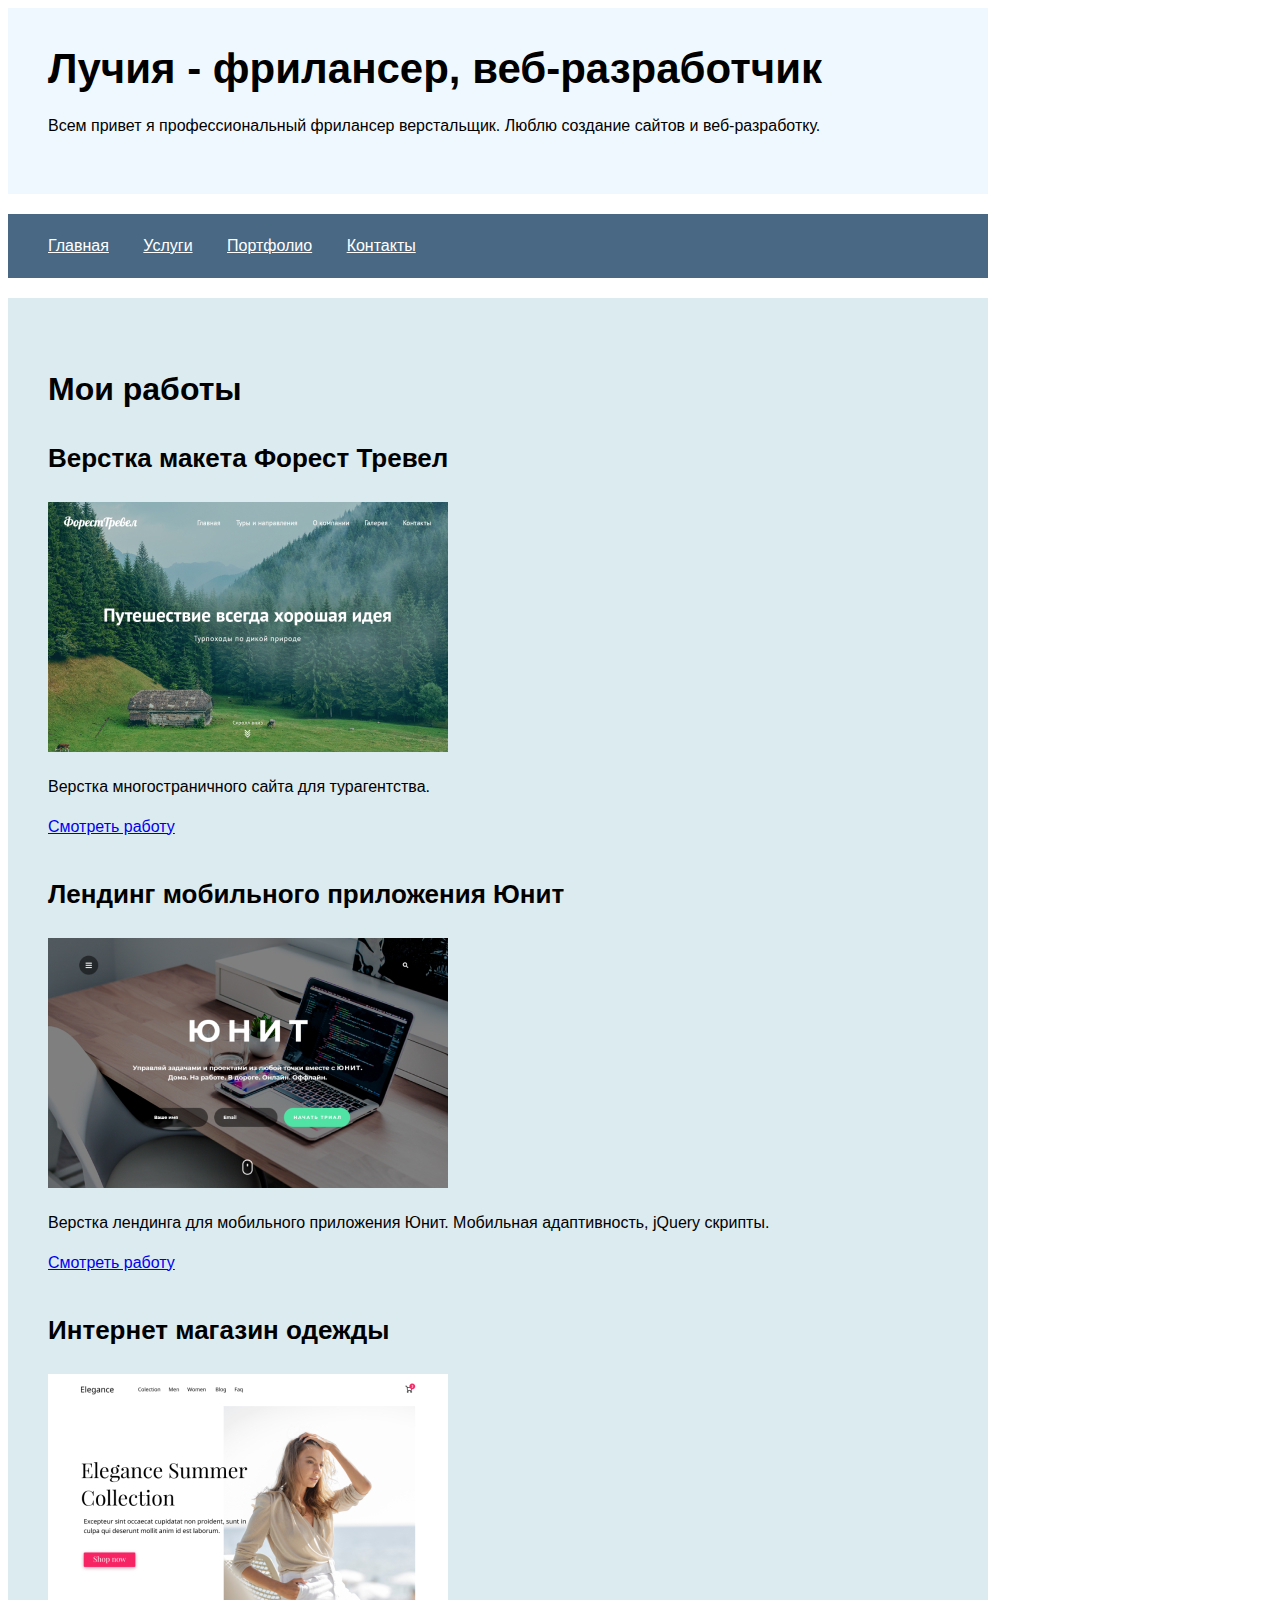
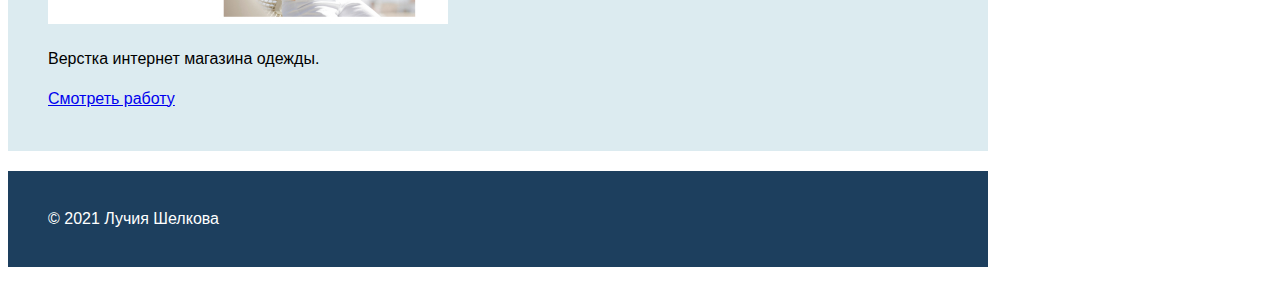
==== portfolio.html @ b4e0a8b3 "start-project" ====
<!DOCTYPE html>
<html lang="ru">
<head>
  <meta charset="UTF-8">
  <meta name="viewport" content="width=device-width, initial-scale=1.0">
  <title>Портфолио</title>
  <link rel="stylesheet" href="./css/main.css">
</head>

<body>
  <header class="header">
    <h1>Лучия - фрилансер, веб-разработчик</h1>
    <p>Всем привет я профессиональный фрилансер верстальщик.
      Люблю создание сайтов и веб-разработку.</p>
  </header>

  <nav class="nav">
    <a href="index.html">Главная</a>
    <a href="services.html">Услуги</a>
    <a href="portfolio.html">Портфолио</a>
    <a href="contact.html">Контакты</a>
  </nav>

  <main class="main">

    <h2>Мои работы</h2>
    
  <article> 
    <h3>Верстка макета Форест Тревел</h3>
    <img src="./img/portfolio/forest-travel.jpg" alt="фото путешествия">
    <p>Верстка многостраничного сайта для турагентства.</p>
    <a href="#">Смотреть работу</a>
  </article>

  <article> 
    <h3>Лендинг мобильного приложения Юнит</h3>
    <img src="./img/portfolio/unit.jpg" alt="фото приложения Юнит">
    <p>Верстка лендинга для мобильного приложения Юнит. Мобильная адаптивность,
    jQuery скрипты.</p>
    <a href="#">Смотреть работу</a>
  </article>  

  <article> 
    <h3>Интернет магазин одежды</h3>
    <img src="./img/portfolio/elegance.jpg" alt="фото интернет магазина">
    <p>Верстка интернет магазина одежды.</p>
    <a href="#">Смотреть работу</a>
  </article>

  </main>

  <footer class="footer">
    <p>© 2021 Лучия Шелкова</p>
  </footer>
 
</body>
</html>
---- css/main.css ----
body {
  font-family: Arial, sans-serif;
  line-height: 1.5;
}

.header {
  padding: 40px;
  width: 900px;

  background-color: #f0f8ff;
  color: black;
}

h1 {
  margin-top: 0;
  margin-bottom: 24px;

  font-size: 42px;
  line-height: 1;
}

h2 {
  margin-bottom: 24px;
  font-size: 32px;
}

h3 {
  margin-bottom: 24px;
  font-size: 26px;
}

.nav {
  margin-top: 20px;
  margin-bottom: 20px;

  padding-top: 20px;
  padding-bottom: 20px;
  padding-left: 40px;
  padding-right: 40px;

  width: 900px;

  background-color: #496883;
  color: #fff;
}

.nav a {
  margin-right: 30px;
  color: #fff;
}

.nav a:last-child {
  margin-right: 0;
}

.main {
  margin-top: 20px;
  margin-bottom: 20px;

  padding: 40px;
  width: 900px;

  background-color: #dcebf0;
}

p {
  font-size: 16px;
  line-height: 1.5;
}

blockquote {
  margin-top: 40px;
  margin-bottom: 40px;
  margin-left: 0;
  margin-right: 0;

  padding-top: 15px;
  padding-bottom: 15px;
  padding-left: 40px;
  padding-right: 40px;

  border-left: 3px solid #f24137;

  font-size: 18px;
  line-height: 1.5;
}

article {
  margin-top: 36px;
}

article:first-of-type {
  margin-top: 0;
}

.footer {
  margin-top: 20px;
  margin-bottom: 20px;

  padding-top: 20px;
  padding-bottom: 20px;
  padding-left: 40px;
  padding-right: 40px;

  width: 900px;
  background-color: #1d3f5e;
  color: #fff;
}
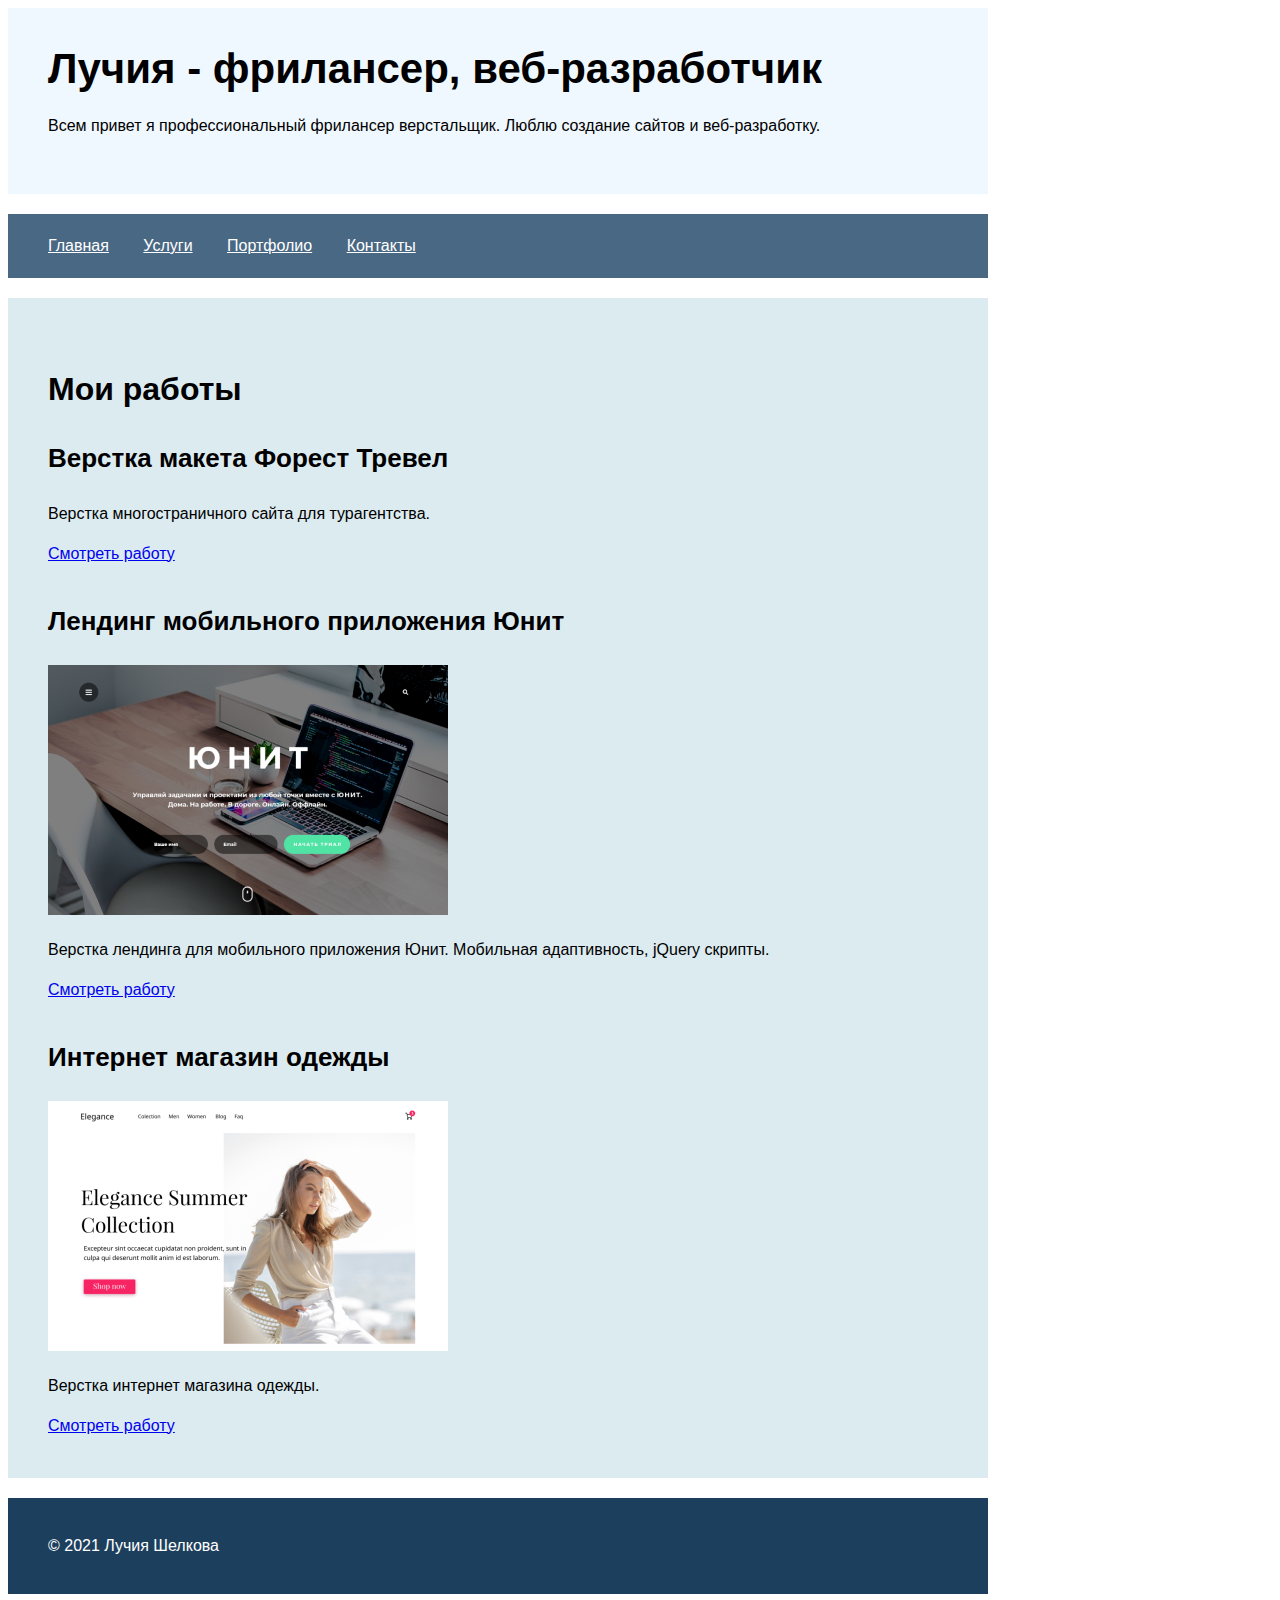
==== commit def7c525: "comment img" ====
--- a/portfolio.html
+++ b/portfolio.html
@@ -27,7 +27,7 @@
     
   <article> 
     <h3>Верстка макета Форест Тревел</h3>
-    <img src="./img/portfolio/forest-travel.jpg" alt="фото путешествия">
+    <!-- <img src="./img/portfolio/forest-travel.jpg" alt="фото путешествия"> -->
     <p>Верстка многостраничного сайта для турагентства.</p>
     <a href="#">Смотреть работу</a>
   </article>
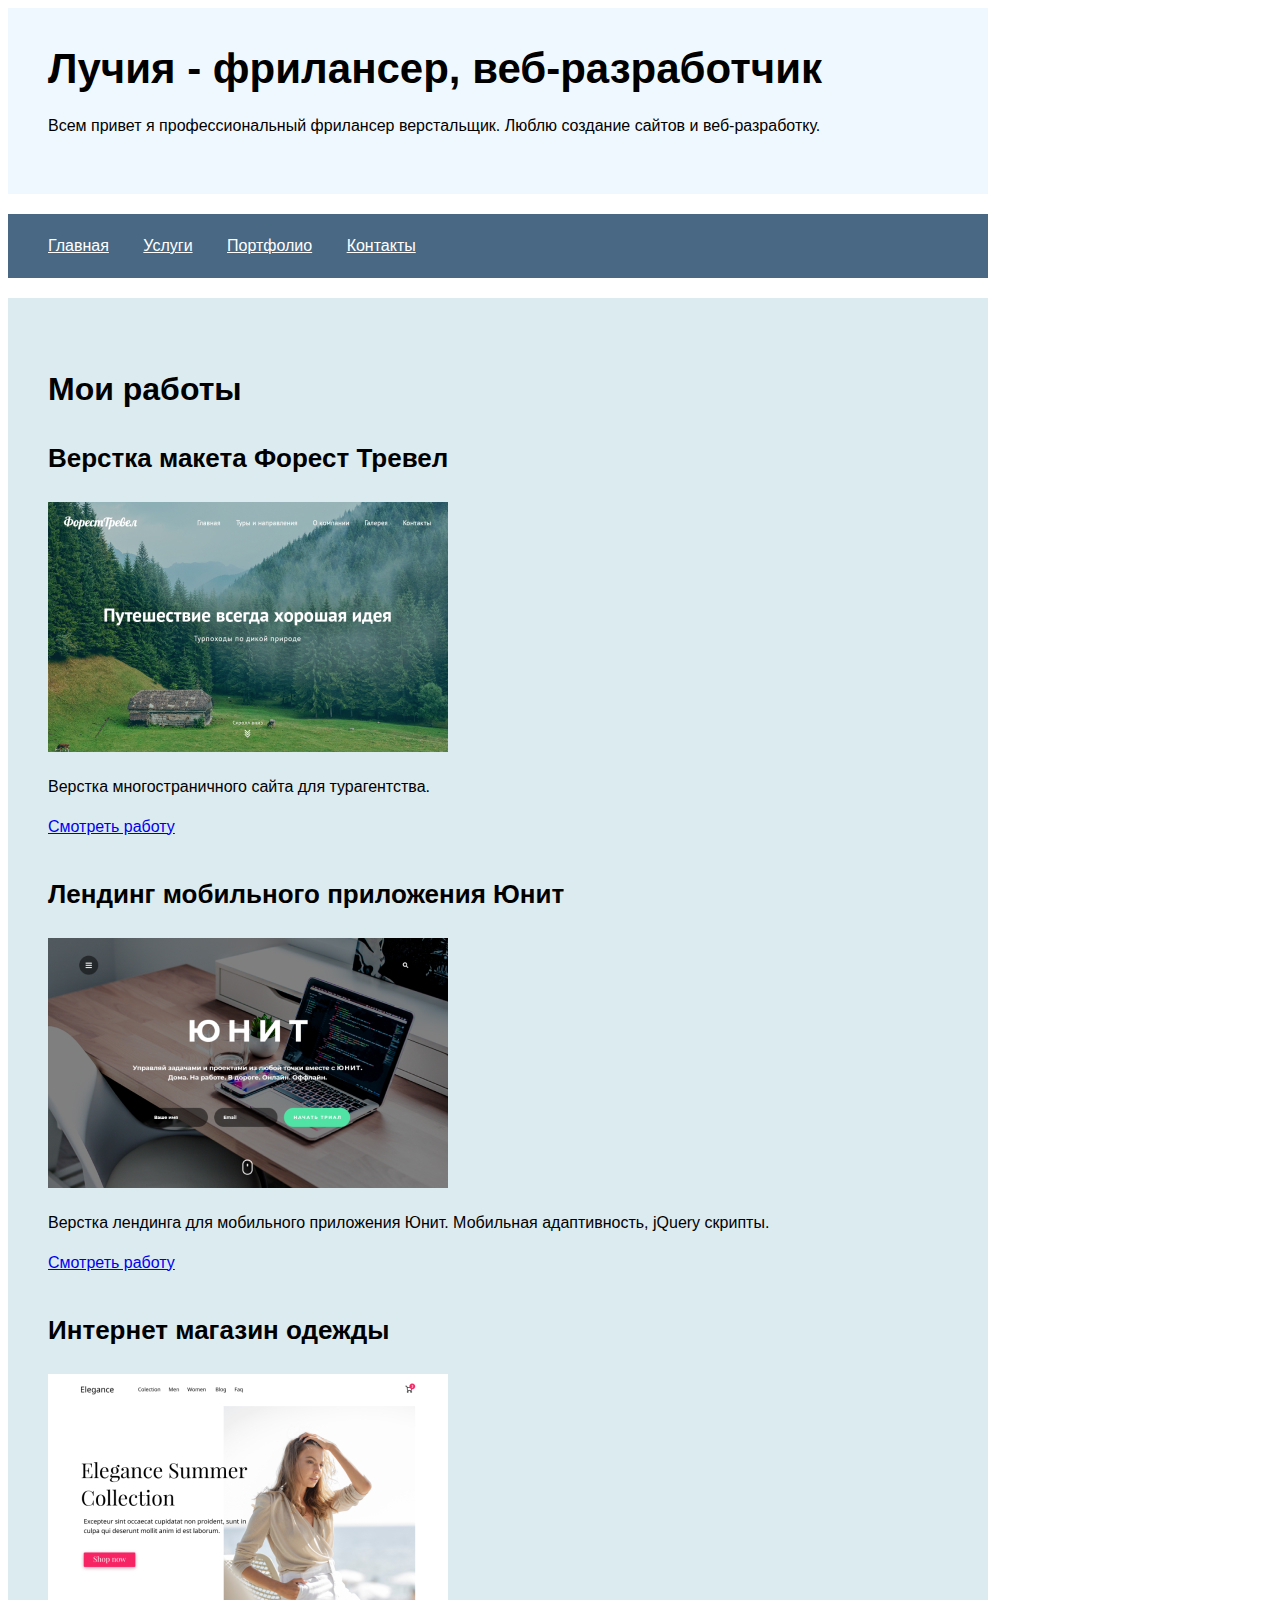
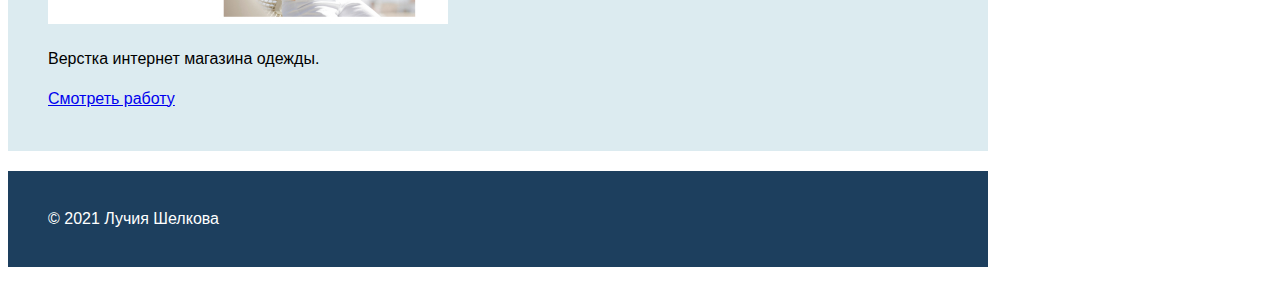
==== commit 19bfee1e: "uncomment" ====
--- a/portfolio.html
+++ b/portfolio.html
@@ -27,7 +27,7 @@
     
   <article> 
     <h3>Верстка макета Форест Тревел</h3>
-    <!-- <img src="./img/portfolio/forest-travel.jpg" alt="фото путешествия"> -->
+    <img src="./img/portfolio/forest-travel.jpg" alt="фото путешествия">
     <p>Верстка многостраничного сайта для турагентства.</p>
     <a href="#">Смотреть работу</a>
   </article>
